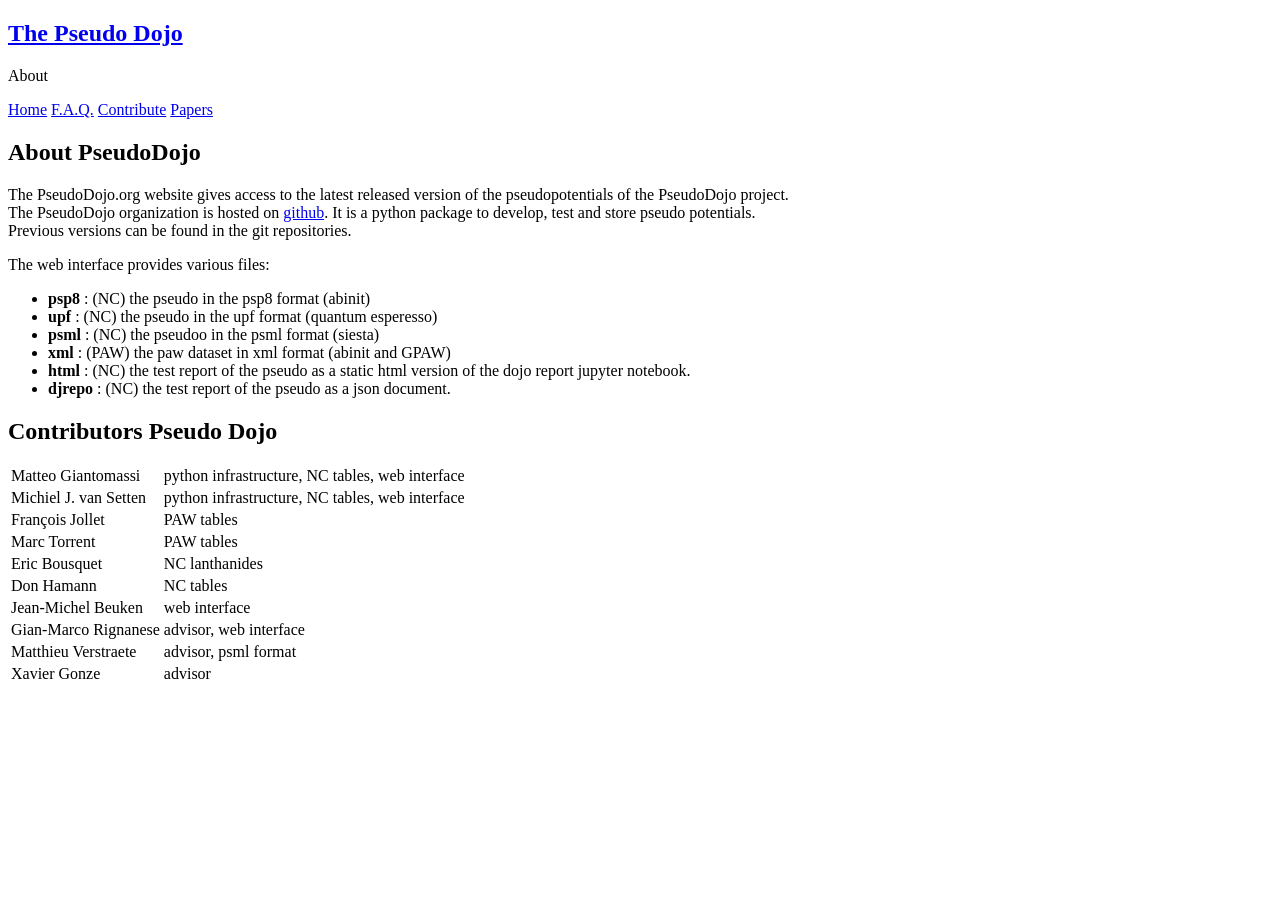
==== about.html @ 09f4ed9c "Remove ga" ====
<!DOCTYPE html>
<!--[if IE 7]>
<html class="ie ie7" lang="en-US">
<![endif]-->
<!--[if IE 8]>
<html class="ie ie8" lang="en-US">
<![endif]-->
<!--[if !(IE 7) | !(IE 8)  ]><!-->
<html lang="en-US">
<!--<![endif]-->
<head>
<title>Pseudo Dojo</title>
<meta charset="utf-8"/>
<link rel="stylesheet" href="css/style.css" />
<link rel="icon" type="image/png" sizes="32x32" href="/favicon-32x32.png">
<link rel="icon" type="image/png" sizes="96x96" href="/favicon-96x96.png">
<link rel="icon" type="image/png" sizes="16x16" href="/favicon-16x16.png">
</head>

<body>
<div class="wrapper">
<div class="table">
  <aside class="infobox">
    <div class="intro">
      <h1 class="logo"><a href="index.html" title="The Pseudo Dojo">The Pseudo Dojo</a></h1>
    </div>
    <div class="download_button">
     About
    </div>
    <div class="menubar">
      <div class="menutext">
        <p>
          <a href="index.html"><span>Home</span></a>
          <a href="faq.html"><span>F.A.Q.</span></a>
          <a href="contribute.html"><span>Contribute</span></a>
          <span><a href="paperlist.html">Papers</a></span>
        </p>
      </div>
    </div>

<div class="generaltext">

<H1>About PseudoDojo</H1>

The PseudoDojo.org website gives access to the latest released version of the pseudopotentials of the PseudoDojo project.<BR>
The PseudoDojo organization is hosted on <a href="https://github.com/abinit/pseudo_dojo">github</a>.
It is a python package to develop, test and store pseudo potentials.<BR>
Previous versions can be found in the git repositories.<BR>

<P> The web interface provides various files:</P>
<ul>
<li><b>psp8</b>   : (NC) the pseudo in the psp8 format (abinit)</li>
<li><b>upf</b>    : (NC) the pseudo in the upf format (quantum esperesso)</li>
<li><b>psml</b>   : (NC) the pseudoo in the psml format (siesta)</li>
<li><b>xml</b>    : (PAW) the paw dataset in xml format (abinit and GPAW)</li>
<li><b>html</b>   : (NC) the test report of the pseudo as a static html version of the dojo report jupyter notebook.</li>
<li><b>djrepo</b> : (NC) the test report of the pseudo as a json document.</li>
</ul>

<H1>Contributors Pseudo Dojo</H1>

<table>
<tr><td>Matteo Giantomassi</td><td>python infrastructure, NC tables, web interface</td></tr>
<tr><td>Michiel J. van Setten</td><td>python infrastructure, NC tables, web interface</td></tr>
<tr><td>François Jollet</td><td>PAW tables</td></tr>
<tr><td>Marc Torrent</td><td>PAW tables</td></tr>
<tr><td>Eric Bousquet</td><td>NC lanthanides</td></tr>
<tr><td>Don Hamann</td><td>NC tables</td></tr>
<tr><td>Jean-Michel Beuken</td><td>web interface</td></tr>
<tr><td>Gian-Marco Rignanese</td><td>advisor, web interface</td></tr>
<tr><td>Matthieu Verstraete</td><td>advisor, psml format</td></tr>
<tr><td>Xavier Gonze</td><td>advisor</td></tr>
</table>
</div>
</aside>
</div>
</div>

<script type="text/javascript" language="javascript">
<!--
// Email obfuscator script 2.1 by Tim Williams, University of Arizona
// Random encryption key feature coded by Andrew Moulden
// This code is freeware provided these four comment lines remain intact
// A wizard to generate this code is at http://www.jottings.com/obfuscator/
//{ coded = "gyKWydT.o74Pd88d4@xKTcxo7y4.hd"
//  key = "759T0NGqdsyKjorHngtOE1up2h3MUASRafzlXZFPeIicLv4w8mC6xYBWDbQVJk"
//  shift=coded.length
//  link=""
//  for (i=0; i<coded.length; i++) {
//    if (key.indexOf(coded.charAt(i))==-1) {
//      ltr = coded.charAt(i)
//      link += (ltr)
//    }
//    else {
//      ltr = (key.indexOf(coded.charAt(i))-shift+key.length) % key.length
//      link += (key.charAt(ltr))
//    }
//  }
//document.write("<a href='mailto:"+link+"'>contact us</a>")
//}
//-->
//</script><noscript>Sorry, you need Javascript for this.</noscript>

</body>
</html>
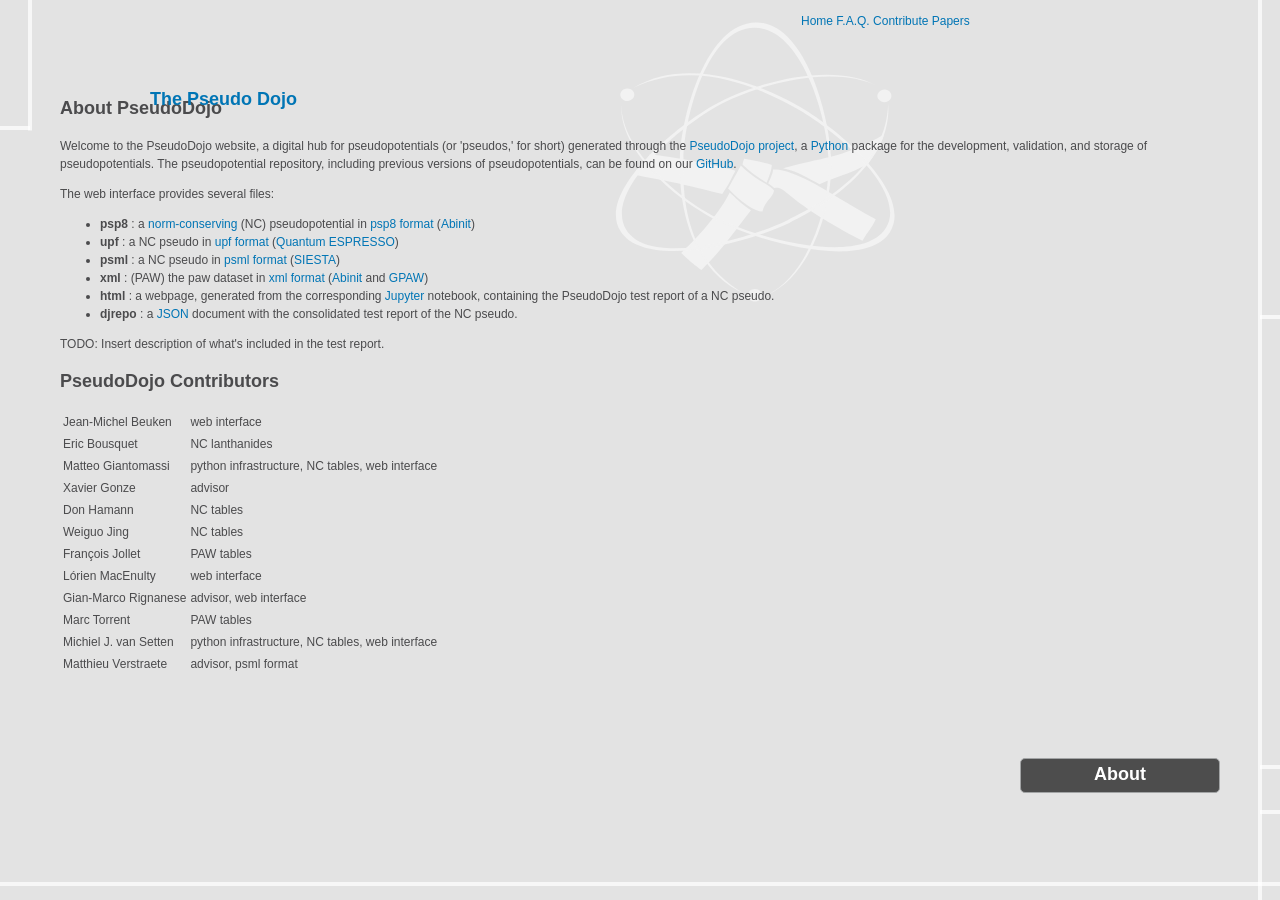
==== commit 9cbcd381: "Merge remote-tracking branch 'lorien/landing'" ====
--- a/about.html
+++ b/about.html
@@ -42,34 +42,35 @@
 
 <H1>About PseudoDojo</H1>
 
-The PseudoDojo.org website gives access to the latest released version of the pseudopotentials of the PseudoDojo project.<BR>
-The PseudoDojo organization is hosted on <a href="https://github.com/abinit/pseudo_dojo">github</a>.
-It is a python package to develop, test and store pseudo potentials.<BR>
-Previous versions can be found in the git repositories.<BR>
+Welcome to the PseudoDojo website, a digital hub for pseudopotentials (or 'pseudos,' for short) generated through the <a href="https://perso.uclouvain.be/gian-marco.rignanese/publications/A083.pdf" target="_blank" rel="noopener">PseudoDojo project</a>, a <a href="https://www.python.org/" target="_blank" rel="noopener">Python</a> package for the development, validation, and storage of pseudopotentials. The pseudopotential repository, including previous versions of pseudopotentials, can be found on our <a href="https://github.com/abinit/pseudo_dojo" target="_blank" rel="noopener">GitHub</a>.<BR>
 
-<P> The web interface provides various files:</P>
+<P> The web interface provides several files:</P>
 <ul>
-<li><b>psp8</b>   : (NC) the pseudo in the psp8 format (abinit)</li>
-<li><b>upf</b>    : (NC) the pseudo in the upf format (quantum esperesso)</li>
-<li><b>psml</b>   : (NC) the pseudoo in the psml format (siesta)</li>
-<li><b>xml</b>    : (PAW) the paw dataset in xml format (abinit and GPAW)</li>
-<li><b>html</b>   : (NC) the test report of the pseudo as a static html version of the dojo report jupyter notebook.</li>
-<li><b>djrepo</b> : (NC) the test report of the pseudo as a json document.</li>
+<li><b>psp8</b>   : a <a href="https://www.tcm.phy.cam.ac.uk/castep/documentation/WebHelp/content/modules/castep/thcastepnormpseudo.htm" target="_blank" rel="noopener">norm-conserving</a> (NC) pseudopotential in <a href="https://docs.abinit.org/developers/psp8_info/" target="_blank" rel="noopener">psp8 format</a> (<a href="https://www.abinit.org/" target="_blank" rel="noopener">Abinit</a>)</li>
+<li><b>upf</b>    : a NC pseudo in <a href="https://pseudopotentials.quantum-espresso.org/home/unified-pseudopotential-format" target="_blank" rel="noopener">upf format</a> (<a href="https://www.quantum-espresso.org/" target="_blank" rel="noopener">Quantum ESPRESSO</a>)</li>
+<li><b>psml</b>   : a NC pseudo in <a href="https://esl.cecam.org/en/data/psml/" target="_blank" rel="noopener">psml format</a> (<a href="https://siesta-project.org/siesta/About/overview.html" target="_blank" rel="noopener">SIESTA</a>)</li>
+<li><b>xml</b>    : (PAW) the paw dataset in <a href="https://esl.cecam.org/en/data/paw-xml/" target="_blank" rel="noopener">xml format</a> (<a href="https://www.abinit.org/" target="_blank" rel="noopener">Abinit</a> and <a href="https://gpaw.readthedocs.io/" target="_blank" rel="noopener">GPAW</a>)</li>
+<li><b>html</b>   : a webpage, generated from the corresponding <a href="https://jupyter.org/" target="_blank" rel="noopener">Jupyter</a> notebook, containing the PseudoDojo test report of a NC pseudo.</li>
+<li><b>djrepo</b> : a <a href="https://www.json.org/json-en.html" target="_blank" rel="noopener">JSON</a> document with the consolidated test report of the NC pseudo.</li>
 </ul>
 
-<H1>Contributors Pseudo Dojo</H1>
+TODO: Insert description of what's included in the test report.
+
+<H1>PseudoDojo Contributors</H1>
 
 <table>
+<tr><td>Jean-Michel Beuken</td><td>web interface</td></tr>
+<tr><td>Eric Bousquet</td><td>NC lanthanides</td></tr>
 <tr><td>Matteo Giantomassi</td><td>python infrastructure, NC tables, web interface</td></tr>
+<tr><td>Xavier Gonze</td><td>advisor</td></tr>
+<tr><td>Don Hamann</td><td>NC tables</td></tr>
+<tr><td>Weiguo Jing</td><td>NC tables</td></tr>
+<tr><td>François Jollet</td><td>PAW tables</td></tr>
+<tr><td>Lórien MacEnulty</td><td>web interface</td></tr>
+<tr><td>Gian-Marco Rignanese</td><td>advisor, web interface</td></tr>
+<tr><td>Marc Torrent</td><td>PAW tables</td></tr>
 <tr><td>Michiel J. van Setten</td><td>python infrastructure, NC tables, web interface</td></tr>
-<tr><td>François Jollet</td><td>PAW tables</td></tr>
-<tr><td>Marc Torrent</td><td>PAW tables</td></tr>
-<tr><td>Eric Bousquet</td><td>NC lanthanides</td></tr>
-<tr><td>Don Hamann</td><td>NC tables</td></tr>
-<tr><td>Jean-Michel Beuken</td><td>web interface</td></tr>
-<tr><td>Gian-Marco Rignanese</td><td>advisor, web interface</td></tr>
 <tr><td>Matthieu Verstraete</td><td>advisor, psml format</td></tr>
-<tr><td>Xavier Gonze</td><td>advisor</td></tr>
 </table>
 </div>
 </aside>
--- a/css/style.css
+++ b/css/style.css
@@ -0,0 +1,917 @@
+@charset "utf-8";
+
+/* ------------------------------------------------------ GENERAL */
+html{font-size:100%;}
+
+.hidden{display:none;}
+
+a {
+  color:#0075b5;
+  text-decoration:none;
+}
+a:hover,
+a:focus {text-decoration:underline;}
+
+img {
+  max-width:100%;
+  height:auto;
+}
+
+:focus-visible {
+  outline: 2px solid #00B89C;
+  outline-offset: 2px;
+}
+
+.introjs-helperNumberLayer {
+  background: #00B89C !important;
+}
+
+.introjs-progressbar {
+  background-color: #00B89C !important;
+}
+
+/* ------------------------------------------------------ BACKGROUND LAYER */
+body {
+  margin: 0;
+  background: #e3e3e3;
+  font-family: Helvetica, Arial, sans-serif;
+  font-size: 0.75rem;
+  line-height: 1.5;
+  color: #4B4B4D;
+}
+
+/* body > * {
+  position: relative;
+  z-index: 1;
+} */
+
+body::before {
+  content: "";
+  position: fixed;
+  inset: 0;
+  pointer-events: none;
+  z-index: 0;
+  background-repeat: no-repeat;
+  background-image:
+    url("../img/logo_light.svg"),
+    linear-gradient(to right, rgba(255,255,255,0.7) 4px, transparent 4px),
+    linear-gradient(to right, rgba(255,255,255,0.7) 4px, transparent 4px),
+    linear-gradient(to right, rgba(255,255,255,0.7) 4px, transparent 4px),
+    linear-gradient(to right, rgba(255,255,255,0.7) 4px, transparent 4px),
+    linear-gradient(to bottom, rgba(255,255,255,0.7) 4px, transparent 4px),
+    linear-gradient(to bottom, rgba(255,255,255,0.7) 4px, transparent 4px),
+    linear-gradient(to bottom, rgba(255,255,255,0.7) 4px, transparent 4px),
+    linear-gradient(to bottom, rgba(255,255,255,0.7) 4px, transparent 4px),
+    linear-gradient(to bottom, rgba(255,255,255,0.7) 4px, transparent 4px);
+  background-size:
+    280px 280px,
+    4px 100vh,
+    4px 100vh,
+    4px 100vh,
+    4px 14.5vh,
+    100vw 4px,
+    calc(50% - 610px) 4px,
+    100px 4px,
+    50px 4px,
+    50px 4px;
+  background-position:
+    calc(59vw - 140px) calc(18vh - 140px),
+    calc(50% - 645px) 0,
+    calc(50% + 670px) 0,
+    calc(50% + 620px) 0,
+    calc(50% - 610px) 0,
+    0 98vh,
+    0 14vh,
+    calc(50% + 670px) 90vh,
+    calc(50% + 645px) 35vh,
+    calc(50% + 645px) 85vh;
+}
+
+/* ------------------------------------------------------ MAIN MENU */
+.menubar {
+  position:fixed;
+  display: inline-block;
+  right:5%;
+  top:0px;
+  z-index:5;
+  width:415px;
+  height:30px;
+  -webkit-transition:all 0.5s ease-out;
+  -moz-transition:all 0.5s ease-out;
+  transition:all 0.5s ease-out;
+  -webkit-box-sizing:border-box;
+  -moz-box-sizing:border-box;
+  -o-box-sizing:border-box;
+  box-sizing:border-box;
+}
+
+.menuitem {
+  background: #444444;
+  width: 125px;
+  height: 30px;
+  padding: 20px 15px 15px 15px;
+  margin: 0px 5px 0px 5px;
+  -moz-border-radius: 0px;
+  -webkit-border-radius: 0px 0px 6px 6px;
+  border-radius: 0px 0px 6px 6px;
+  -webkit-box-shadow:0 1px 3px 0 rgba(0, 0, 0, 0.25);
+}
+
+.menuitem a {
+  font-size:20px;
+  text-decoration:none;
+  font-weight:bold;
+  color: white;
+  text-align: center;
+  vertical-align: middle;
+  line-height: 50px;
+}
+
+.menuitem:hover,
+.menuitem:focus {
+  background: #00B89C;
+}
+
+/* --------------------------------------------- INTRO STUFF (Logo, selectors, etc) */
+.intro {
+  position: absolute;
+  width: 700px;
+  left: calc(50% - 490px);
+  top: 0px;
+  height: 300px;
+  display: flex;
+  align-items: flex-start;
+  gap: 0px;
+  z-index: 5 !important;
+}
+
+.intro .logo {
+  margin-top:6px;
+  height:150px;
+}
+
+.arrow img {
+  height: 340px;
+  width: auto;
+  display: block;
+}
+
+/* ---------------------------- Quick Tutorial Button */
+.help_button { 
+  position:absolute;
+  z-index:30;
+  top:150px;
+  left:160px;
+  width:120px;
+  color:#FFFFFF;
+  text-align:center;
+  font-size:14px;
+  font-weight:bold;
+  float:left;
+  margin:8px 8px 7px 7px;
+  padding:2px;
+  background:#4D4D4D;
+  border:1px solid #A2A4A5;
+  border-radius:5px;
+  animation: zoomIn 2s 1;
+}
+
+.help_button:hover,
+.help_button:focus {
+  cursor: pointer;
+  background: #00B89C;
+}
+
+/* ---------------------------- Toggle for Testing Mode */
+.mode-wrapper {
+  position: absolute;
+  top:210px;
+  left:60px;
+  width:230px;
+  display: flex;
+  flex-direction: column;
+  align-items: center;
+  gap: 6px;
+}
+
+.mode-toggle {
+  display: flex;
+  align-items: center;
+  gap: 10px;
+  line-height: 95%;
+  font-size: 14px;
+  color: #444;
+}
+
+/* Labels */
+.mode-label {
+  opacity: 0.6;
+  transition: opacity 0.2s ease;
+}
+
+.toggle-label {
+  font-size: 16px;
+  font-style: italic;
+  color: #00B89C;
+  text-align: center;
+}
+
+/* Highlight active side */
+#modeToggle:not(:checked) ~ .right,
+#modeToggle:checked ~ .left {opacity: 0.6;}
+
+#modeToggle:not(:checked) ~ .left,
+#modeToggle:checked ~ .right {opacity: 1;}
+
+/* Switch container */
+.switch {
+  position: relative;
+  width: 40px;
+  height: 22px;
+}
+
+.switch input:focus + .slider {
+  outline: 2px solid #333;
+  outline-offset: 2px;
+}
+
+/* Hide default checkbox */
+.switch input {
+  opacity: 0;
+  width: 0;
+  height: 0;
+}
+
+/* Track */
+.slider {
+  position: absolute;
+  inset: 0;
+  background-color: #ccc;
+  border-radius: 22px;
+  cursor: pointer;
+  transition: background-color 0.25s ease;
+}
+
+/* Knob */
+.slider::before {
+  content: "";
+  position: absolute;
+  height: 18px;
+  width: 18px;
+  left: 2px;
+  top: 2px;
+  background-color: white;
+  border-radius: 50%;
+  transition: transform 0.25s ease;
+}
+
+/* ON state */
+.switch input:checked + .slider {background-color: #00B89C;}
+.switch input:checked + .slider::before {transform: translateX(15px);}
+
+/* ---------------------------- Pseudo Selection Bars */
+.selection_bar {
+  display: flex;
+  flex-direction: column;
+  align-items: flex-start;
+  gap: 5px;
+  margin: 10px 0px 0px -10px;
+  z-index: 5 !important;
+}
+
+.selector {
+  display: flex;
+  flex-direction: row;
+  height: 25px;
+  background:  #444444;
+  padding: 5px 5px;
+  border-radius: 5px;
+}
+
+.selector label {
+  font-size: 15px;
+  margin-bottom: 4px;
+  color: #ffffff;
+  padding-left: 5px;
+}
+
+.selector select {
+  appearance: none;
+  margin-left: 10px;
+  padding: 4px 6px;
+  border-radius: 10px;
+  border: none;
+  font-size: 15px;
+  background: rgba(255,255,255,0.9);
+  color: #333;
+  cursor: pointer;
+  width: 150px;
+}
+
+.selector select:hover,
+.selector select:focus {background: white;}
+
+/* ----------------------------- Citation Box */
+
+.citation_box {
+  position: absolute;
+  left: 750px;
+  top: 75px;
+  width: 29vw;
+  height: 40px;
+  display: flex;
+  align-items: flex-start;
+  z-index: 10;
+}
+
+.citation_box .pleasecite {
+  width: 70px;
+  height: 35px;
+  background: #00B89C;
+  color: white;
+  padding: 5px;
+  font-size: 16;
+  text-align: right;
+  -moz-border-radius: 0px;
+  -webkit-border-radius: 6px 0px 0px 6px;
+  border-radius: 6px 0px 0px 6px;
+}
+
+.citation_box .citation {
+  display: block;
+  background: #4D4D4D;
+  color: white;
+  height: 35px;
+  padding: 5px;
+  -moz-border-radius: 0px;
+  -webkit-border-radius: 0px 6px 6px 0px;
+  border-radius: 0px 6px 6px 0px;
+}
+
+.citation:hover,
+.citation:focus {cursor: pointer;}
+
+/* ------------------------------- Alert/Warning Box */
+.alert {
+  position: absolute;
+  left: 0px;
+  top: 200px;
+  width: 7vw;
+  height: auto;
+  z-index: 10;
+  -webkit-border-radius: 0px 6px 6px 0px;
+  box-shadow: 0 1px 3px rgba(0,0,0,0.5);
+  border-radius: 0px 6px 6px 0px;
+  text-align: left;
+  padding: 8px;
+  color: white;
+  font-size: 14px;
+}
+
+.success{background-color: #4CAF50;}
+.info{background-color: #2196F3;}
+.warning{background-color: #ed8c1c;}
+
+.closebtn {
+  margin-left: 15px;
+  color: white;
+  font-weight: bold;
+  float: right;
+  font-size: 22px;
+  line-height: 20px;
+  cursor: pointer;
+  transition: 0.3s;
+}
+
+.closebtn:hover,
+.closebtn:focus {color: black;}
+
+/* ------------------------------------------------------ DETAIL BOX */
+.detail-wrap {
+  position: absolute;
+  display: inline-block;
+  width: 220px;
+  height: 180px;
+  left: -30px;
+  bottom: -70px;
+}
+
+.detail {
+  position: absolute;
+  width: 116px;
+  height: 140px;
+  padding: 6px;
+  background: #fff;
+  border: 1px solid #A2A4A5;
+  border-radius: 4px;
+  box-shadow: 0 1px 3px rgba(0,0,0,0.25);
+  box-sizing: border-box;
+}
+
+.zee {
+  position: absolute;
+  top: 6px;
+  line-height: 1;
+  left: 6px;
+  font-size: 22px;
+}
+
+.valence {
+  position: absolute;
+  top: 6px;
+  right: 6px;
+  line-height: 1;
+  font-size: 22px;
+}
+
+.levels {
+  position: absolute;
+  right: 6px;
+  top: 40px;
+  display: flex;
+  flex-direction: column;
+  gap: 5px;
+  font-size: 18px;
+  line-height: 1;
+  text-align: right;
+}
+
+.element {
+  position: absolute;
+  bottom: 22px;
+  left: 6px;
+  line-height: 1;
+  font-size: 56px;
+}
+
+.name {
+  position: absolute;
+  bottom: 6px;
+  left: 6px;
+  line-height: 1;
+  font-size: 16px;
+}
+
+.label {
+  position: absolute;
+  font-size: 16px;
+  color: #00B89C;
+  font-style: italic;
+  line-height: 85%;
+  width: 20px;
+}
+
+.label-z {
+  top: -75px;
+  left: -60px;
+}
+
+.label-nv {
+  top: -25px;
+  right: 30px;
+  width: 150px;
+  text-align: right;
+}
+
+.label-ecut {
+  left: 150px;
+  top: 57px;
+}
+
+.label-ecut sub{font-style: normal;}
+
+.squiggles {
+  position: absolute;
+  height: auto;
+  pointer-events: none;
+  z-index: 20;
+}
+
+.atnum {
+  top: -42px;
+  left: -45px;
+  width: 50px;
+}
+
+.bracket {
+  top: 38px;
+  left: 120px;
+  width: 24px;
+}
+
+.vale {
+  top: 3px;
+  left: 112px;
+  width: 50px;
+  transform: rotate(5deg);
+}
+
+/* --------------------------------------------- Periodic Table */
+.wrapper {
+  width:1160px;
+  margin:80px auto 0;
+}
+
+.table {
+  position:relative;
+  float:left;
+}
+
+.relative_position {
+  position: relative;
+  left: 30px;
+}
+
+.plugin {
+  cursor:pointer;
+  position:relative;
+  width:55px;
+  height:65px;
+  float:left;
+  margin:0 0 10px 10px;
+  padding:2px;
+  border:1px solid #A2A4A5;
+  -webkit-border-top-right-radius:2px;
+  -webkit-border-bottom-right-radius:2px;
+  -webkit-border-bottom-left-radius:2px;
+  -webkit-border-top-left-radius:2px;
+  -moz-border-radius-topright:2px;
+  -moz-border-radius-bottomright:2px;
+  -moz-border-radius-bottomleft:2px;
+  -moz-border-radius-topleft:2px;
+  -ms-border-radius-topright:2px;
+  -ms-border-radius-bottomright:2px;
+  -ms-border-radius-bottomleft:2px;
+  -ms-border-radius-topleft:2px;
+  -o-border-radius-topright:2px;
+  -o-border-radius-bottomright:2px;
+  -o-border-radius-bottomleft:2px;
+  -o-border-radius-topleft:2px;
+  border-top-right-radius:2px;
+  border-bottom-right-radius:2px;
+  border-bottom-left-radius:2px;
+  border-top-left-radius:2px;
+  -moz-background-clip:padding;
+  -webkit-background-clip:padding-box;
+  background-clip:padding-box;
+  -webkit-box-shadow:0 1px 3px 0 rgba(0, 0, 0, 0.25);
+  -moz-box-shadow:0 1px 3px 0 rgba(0, 0, 0, 0.25);
+  -ms-box-shadow:0 1px 3px 0 rgba(0, 0, 0, 0.25);
+  -o-box-shadow:0 1px 3px 0 rgba(0, 0, 0, 0.25);
+  box-shadow:0 1px 3px 0 rgba(0, 0, 0, 0.25);
+  -webkit-box-sizing:border-box;
+  -moz-box-sizing:border-box;
+  -o-box-sizing:border-box;
+  box-sizing:border-box;
+  counter-increment:plugins;
+}
+
+/* ------ Element background colors */
+.plugin.bg_hydrogen{background:#C5CEFF;}
+.plugin.bg_alkali{background:#A3B2D7;}
+.plugin.bg_alkaline{background:#A7C0D2;}
+.plugin.bg_transition_metal{background:#BBECE2;}
+.plugin.bg_post_transition_metal{background:#C7E1C2;}
+.plugin.bg_metalloid{background:#E3DFBE;}
+.plugin.bg_nonmetal{background:#E5C9A9;}
+.plugin.bg_halogen{background:#D29292;}
+.plugin.bg_noble_gas{background:#D26969;}
+.plugin.bg_lanthanoid{background:#DFF4EA;}
+.plugin.bg_actinoid{background:#F4D6D6;}
+.plugin.bg_she{background:#82E0AA;}
+.plugin.bg_unknown {
+  background:#E3E3E3;
+  color: #A3A3A3 !important;
+}
+
+.bg_unknown .valence,
+.bg_unknown .l_top,
+.bg_unknown .l_middle,
+.bg_unknown .l_bottom {display: none !important;} 
+
+.plugin .zee {
+  position: absolute;
+  top:2px;
+  left:3px;
+  width:25px;
+  font-size:12px;
+  line-height:1;
+  text-align: left;
+}
+
+.plugin .valence {
+  position: absolute;
+  top:2px;
+  right:3px;
+  font-size:12px;
+  line-height:1;
+  text-align:right;
+  width:15px;
+}
+
+.plugin .element {
+  position: absolute;
+  bottom:14px;
+  left:3px;
+  font-size:20px;
+  line-height:1;
+  text-align:left;
+}
+
+.plugin .name-wrap .name {
+  position: absolute;
+  bottom:2px;
+  left:3px;
+  font-size:9px;
+  line-height:1.3;
+  text-align:left;
+  display:table-cell;
+  vertical-align:middle;
+}
+
+.plugin .l_top {
+  position: absolute;
+  top:18px;
+  right:2px;
+  font-size:10px;
+  line-height:1;
+  text-align:right;
+}
+
+.plugin .l_middle {
+  position: absolute;
+  top:28px;
+  right:2px;
+  font-size:10px;
+  line-height:1;
+  text-align:right;
+}
+
+.plugin .l_bottom {
+  position: absolute;
+  top:38px;
+  right:2px;
+  font-size:10px;
+  line-height:1;
+  text-align:right;
+}
+
+.plugin .empty {
+  margin-top:10px;
+}
+
+.plugin.detail_l {
+  z-index:5;
+  counter-increment:none;
+}
+
+/* ---- Positions of the elements in PT  */
+.plugin.nth-of-type-float,
+.plugin:nth-of-type(2) {float:right;}
+.plugin.nth-of-type-margin,
+.plugin:nth-of-type(5),
+.plugin:nth-of-type(13) {margin-left:660px;}
+.plugin:nth-of-type(57) {
+  margin-left:75px;
+  margin-top:150px;
+}
+.plugin:nth-of-type(58),
+.plugin:nth-of-type(59),
+.plugin:nth-of-type(60),
+.plugin:nth-of-type(61),
+.plugin:nth-of-type(62),
+.plugin:nth-of-type(63),
+.plugin:nth-of-type(64),
+.plugin:nth-of-type(65),
+.plugin:nth-of-type(66),
+.plugin:nth-of-type(67),
+.plugin:nth-of-type(68),
+.plugin:nth-of-type(69),
+.plugin:nth-of-type(70),
+.plugin:nth-of-type(71) {margin-top:150px;}
+.plugin:nth-of-type(72){margin-left:195px;margin-top:-225px;}
+.plugin:nth-of-type(73){margin-left:260px;margin-top:-225px;}
+.plugin:nth-of-type(74){margin-left:325px;margin-top:-225px;}
+.plugin:nth-of-type(75){margin-left:390px;margin-top:-225px;}
+.plugin:nth-of-type(76){margin-left:455px;margin-top:-225px;}
+.plugin:nth-of-type(77){margin-left:520px;margin-top:-225px;}
+.plugin:nth-of-type(78){margin-left:585px;margin-top:-225px;}
+.plugin:nth-of-type(79){margin-left:650px;margin-top:-225px;}
+.plugin:nth-of-type(80){margin-left:715px;margin-top:-225px;}
+.plugin:nth-of-type(81){margin-left:780px;margin-top:-225px;}
+.plugin:nth-of-type(82){margin-left:845px;margin-top:-225px;}
+.plugin:nth-of-type(83){margin-left:910px;margin-top:-225px;}
+.plugin:nth-of-type(84){margin-left:975px;margin-top:-225px;}
+.plugin:nth-of-type(85){margin-left:1040px;margin-top:-225px;}
+.plugin:nth-of-type(86){margin-left:1105px;margin-top:-225px;}
+.plugin:nth-of-type(87){margin-left:0px;margin-top:-150px;}
+.plugin:nth-of-type(88){margin-left:65px;margin-top:-150px;}
+.plugin:nth-of-type(89){margin-left:195px;}
+.plugin:nth-of-type(104){margin-left:195px;margin-top:-225px;}
+.plugin:nth-of-type(105){margin-left:260px;margin-top:-225px;}
+.plugin:nth-of-type(106){margin-left:325px;margin-top:-225px;}
+.plugin:nth-of-type(107){margin-left:390px;margin-top:-225px;}
+.plugin:nth-of-type(108){margin-left:455px;margin-top:-225px;}
+.plugin:nth-of-type(109){margin-left:520px;margin-top:-225px;}
+.plugin:nth-of-type(110){margin-left:585px;margin-top:-225px;}
+.plugin:nth-of-type(111){margin-left:650px;margin-top:-225px;}
+.plugin:nth-of-type(112){margin-left:715px;margin-top:-225px;}
+.plugin:nth-of-type(113){margin-left:780px;margin-top:-225px;}
+.plugin:nth-of-type(114){margin-left:845px;margin-top:-225px;}
+.plugin:nth-of-type(115){margin-left:910px;margin-top:-225px;}
+.plugin:nth-of-type(116){margin-left:975px;margin-top:-225px;}
+.plugin:nth-of-type(117){margin-left:1040px;margin-top:-225px;}
+.plugin:nth-of-type(118){margin-left:1105px;margin-top:-225px;}
+.plugin.nth-of-type-clear,
+.plugin:nth-of-type(1),
+.plugin:nth-of-type(3),
+.plugin:nth-of-type(11),
+.plugin:nth-of-type(19),
+.plugin:nth-of-type(37),
+.plugin:nth-of-type(55){
+  clear:both;
+  margin-left:0;
+}
+
+/* ------------------------------------------------------ DOWNLOAD TABLE BUTTON */
+.download_button {
+  position: absolute;
+  right:0px;
+  top:670px;
+  width:200px;
+  height:35px;
+  color:#FFFFFF;
+  text-align:center;
+  font-size:18px;
+  font-weight:bold;
+  float:right;
+  margin:8px 0px 7px 7px;
+  padding:2px;
+  background:#4D4D4D;
+  border:1px solid #A2A4A5;
+  border-radius:5px;
+  -webkit-border-radius:5px;
+  -moz-border-radius:5px;
+  -ms-border-radius:5px;
+  -o-border-radius:5px;
+  box-sizing:border-box;
+  -webkit-box-sizing:border-box;
+  -moz-box-sizing:border-box;
+  -o-box-sizing:border-box;
+}
+
+.download_button:hover,
+.download_button:focus {
+  background: #00B89C;
+  cursor:pointer;
+}
+
+/* ------------------------------------------------------ TOOLTIP? */
+.tooltip {
+  position:absolute;
+  z-index:10;
+  right:60px;
+  top:-1px;
+  width:650px;
+  height:369px;
+  background:#fffeb8;
+  border:1px solid #9E9E9E;
+  color:#333;
+  cursor:auto;
+  -webkit-transition:all 0.5s ease-out;
+  -moz-transition:all 0.5s ease-out;
+  transition:all 0.5s ease-out;
+  -webkit-box-shadow:0 1px 3px rgba(0, 0, 0, 0.25);
+  -moz-box-shadow:0 1px 3px rgba(0, 0, 0, 0.25);
+  -ms-box-shadow:0 1px 3px rgba(0, 0, 0, 0.25);
+  -o-box-shadow:0 1px 3px rgba(0, 0, 0, 0.25);
+  box-shadow:0 1px 3px rgba(0, 0, 0, 0.25);
+}
+
+.tooltip.right {
+  left:60px;
+}
+
+.tooltip.bottomtop {
+  top:-286px;
+}
+
+.tooltip.bottomtop:after,.tooltip.bottomtop:before {
+  top:auto;
+  bottom:30px;
+}
+
+.tooltip:after,.tooltip:before {
+  left:100%;
+  border:solid transparent;
+  content:" ";
+  height:0;
+  width:0;
+  position:absolute;
+  pointer-events:none;
+}
+
+.tooltip.right:after,.tooltip.right:before {
+  left:auto;
+  right:100%;
+}
+
+.tooltip:after {
+  border-color:rgba(255, 255, 255, 0);
+  border-left-color:#fffeb8;border-width:11px;
+  top:30px;
+}
+
+.tooltip.right:after {
+  border-left-color:rgba(255, 255, 255, 0);
+  border-right-color:#fffeb8;
+}
+
+.tooltip:before {
+  border-color:rgba(204, 204, 204, 0);
+  border-left-color:#333;
+  border-width:11px;
+  top:30px;
+}
+
+.tooltip.right:before {
+  border-left-color:rgba(204, 204, 204, 0);
+  border-right-color:#333;
+}
+
+.tooltip .tooltip-inner {
+  position:relative;
+  width:100%;
+  height:100%;
+  color:#fff;
+}
+
+.tooltip .tooltip-inner a {
+  color:#fff;
+}
+
+.tooltip .tooltip-inner .upper-wrap {
+  position:absolute;
+  top:15px;
+  left:15px;
+}
+
+.tooltip .tooltip-inner .name {
+  font-size:24px;
+}
+
+.tooltip .tooltip-inner .author,.tooltip .tooltip-inner .version {
+  font-size:12px;font-style:italic;
+}
+
+.tooltip .tooltip-inner .description {
+  position:absolute;
+  bottom:100px;
+  left:15px;
+}
+
+.tooltip .tooltip-inner .downloaded {
+  position:absolute;
+  bottom:0;
+  left:15px;
+  font-family:Baskerville,"Baskerville Old Face","Open Baskerville 0.0.53","Hoefler Text",Garamond,Georgia,"Times New Roman",serif;
+  font-weight:normal;
+  font-style:normal;
+  font-size:70px;
+}
+
+/* ------------------------------------------------------ FOOTER */
+.footer {
+  clear:both;
+  overflow:hidden;
+  margin-top:5px;
+  font-size:11px;
+}
+
+.footer p {
+  margin:0;
+}
+
+.footer a {
+  text-decoration:none;
+}
+
+.footer .copyright {
+  float:left;
+}
+
+.footer .info {
+  float:right;
+}
+
+.introjs-helperLayer {
+    background-color: rgba(255, 255, 255, 0.3);
+}
+
+.introjs-tooltip {
+  font-size: 16px;
+}
+
+
+
+
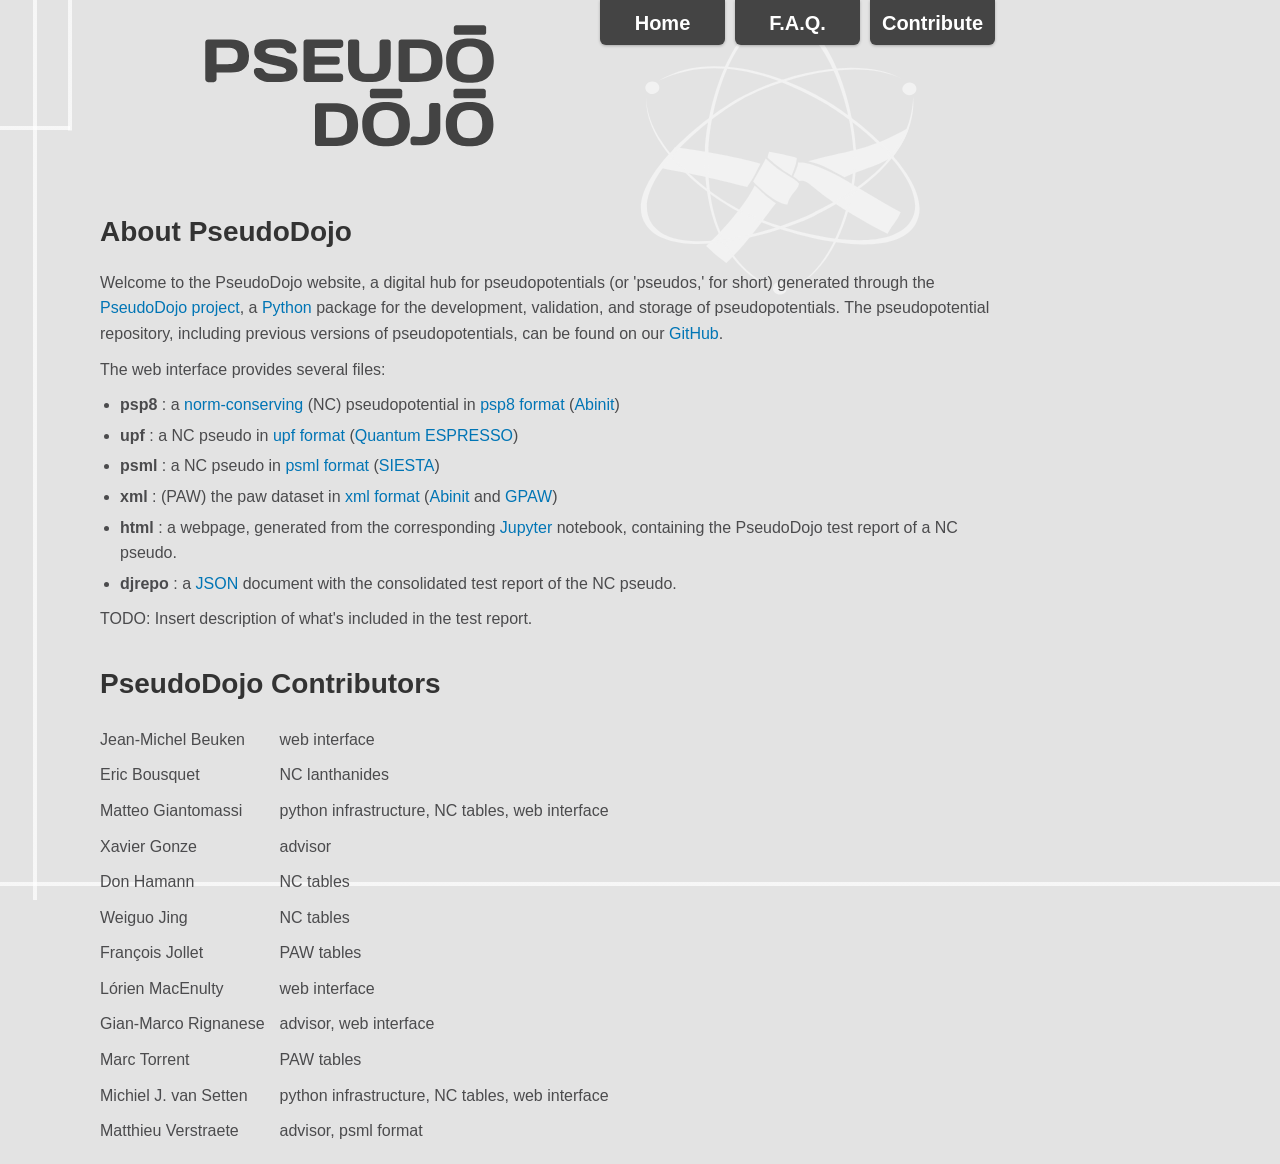
==== commit 97277f78: "Overhaul website: cross-browser fixes, layout improvements, and cleanup - Add CSS reset for consiste" ====
--- a/about.html
+++ b/about.html
@@ -11,31 +11,20 @@
 <head>
 <title>Pseudo Dojo</title>
 <meta charset="utf-8"/>
+<meta name="viewport" content="width=1360">
 <link rel="stylesheet" href="css/style.css" />
-<link rel="icon" type="image/png" sizes="32x32" href="/favicon-32x32.png">
-<link rel="icon" type="image/png" sizes="96x96" href="/favicon-96x96.png">
-<link rel="icon" type="image/png" sizes="16x16" href="/favicon-16x16.png">
+
 </head>
 
 <body>
 <div class="wrapper">
 <div class="table">
   <aside class="infobox">
-    <div class="intro">
-      <h1 class="logo"><a href="index.html" title="The Pseudo Dojo">The Pseudo Dojo</a></h1>
-    </div>
-    <div class="download_button">
-     About
-    </div>
+    <a href="index.html" title="The Pseudo Dojo" style="position:absolute; left:100px; top:-80px; z-index:5;"><img src="img/logo.svg" style="height:150px; margin-top:6px;"></a>
     <div class="menubar">
-      <div class="menutext">
-        <p>
-          <a href="index.html"><span>Home</span></a>
-          <a href="faq.html"><span>F.A.Q.</span></a>
-          <a href="contribute.html"><span>Contribute</span></a>
-          <span><a href="paperlist.html">Papers</a></span>
-        </p>
-      </div>
+      <span class="menuitem"><a href="index.html">Home</a></span>
+      <span class="menuitem"><a href="faq.html">F.A.Q.</a></span>
+      <span class="menuitem"><a href="contribute.html">Contribute</a></span>
     </div>
 
 <div class="generaltext">
--- a/css/style.css
+++ b/css/style.css
@@ -1,4 +1,22 @@
 @charset "utf-8";
+
+/* ------------------------------------------------------ RESET */
+*, *::before, *::after {
+  margin: 0;
+  padding: 0;
+  box-sizing: border-box;
+}
+
+button {
+  font: inherit;
+  color: inherit;
+  background: none;
+  border: none;
+  cursor: pointer;
+  -webkit-appearance: none;
+  -moz-appearance: none;
+  appearance: none;
+}
 
 /* ------------------------------------------------------ GENERAL */
 html{font-size:100%;}
@@ -45,10 +63,18 @@
   z-index: 1;
 } */
 
+body {
+  min-width: 1360px;
+}
+
 body::before {
   content: "";
-  position: fixed;
-  inset: 0;
+  position: absolute;
+  top: 0;
+  left: 0;
+  right: 0;
+  bottom: 0;
+  min-width: 1360px;
   pointer-events: none;
   z-index: 0;
   background-repeat: no-repeat;
@@ -75,7 +101,7 @@
     50px 4px,
     50px 4px;
   background-position:
-    calc(59vw - 140px) calc(18vh - 140px),
+    calc(50% + 100px) 15px,
     calc(50% - 645px) 0,
     calc(50% + 670px) 0,
     calc(50% + 620px) 0,
@@ -89,32 +115,26 @@
 
 /* ------------------------------------------------------ MAIN MENU */
 .menubar {
-  position:fixed;
-  display: inline-block;
-  right:5%;
-  top:0px;
+  position:absolute;
+  display: flex;
+  justify-content: flex-end;
+  right:0px;
+  top:-80px;
   z-index:5;
-  width:415px;
-  height:30px;
-  -webkit-transition:all 0.5s ease-out;
-  -moz-transition:all 0.5s ease-out;
   transition:all 0.5s ease-out;
-  -webkit-box-sizing:border-box;
-  -moz-box-sizing:border-box;
-  -o-box-sizing:border-box;
-  box-sizing:border-box;
 }
 
 .menuitem {
+  display: flex;
+  align-items: center;
+  justify-content: center;
   background: #444444;
   width: 125px;
-  height: 30px;
-  padding: 20px 15px 15px 15px;
+  height: 45px;
+  padding: 8px 15px;
   margin: 0px 5px 0px 5px;
-  -moz-border-radius: 0px;
-  -webkit-border-radius: 0px 0px 6px 6px;
   border-radius: 0px 0px 6px 6px;
-  -webkit-box-shadow:0 1px 3px 0 rgba(0, 0, 0, 0.25);
+  box-shadow: 0 1px 3px 0 rgba(0, 0, 0, 0.25);
 }
 
 .menuitem a {
@@ -123,8 +143,6 @@
   font-weight:bold;
   color: white;
   text-align: center;
-  vertical-align: middle;
-  line-height: 50px;
 }
 
 .menuitem:hover,
@@ -136,8 +154,8 @@
 .intro {
   position: absolute;
   width: 700px;
-  left: calc(50% - 490px);
-  top: 0px;
+  left: 100px;
+  top: -80px;
   height: 300px;
   display: flex;
   align-items: flex-start;
@@ -245,7 +263,10 @@
 /* Track */
 .slider {
   position: absolute;
-  inset: 0;
+  top: 0;
+  right: 0;
+  bottom: 0;
+  left: 0;
   background-color: #ccc;
   border-radius: 22px;
   cursor: pointer;
@@ -282,20 +303,23 @@
 .selector {
   display: flex;
   flex-direction: row;
-  height: 25px;
+  align-items: center;
+  justify-content: space-between;
   background:  #444444;
-  padding: 5px 5px;
+  padding: 4px 5px;
   border-radius: 5px;
 }
 
 .selector label {
-  font-size: 15px;
-  margin-bottom: 4px;
+  font-size: 14px;
   color: #ffffff;
   padding-left: 5px;
+  white-space: nowrap;
 }
 
 .selector select {
+  -webkit-appearance: none;
+  -moz-appearance: none;
   appearance: none;
   margin-left: 10px;
   padding: 4px 6px;
@@ -306,6 +330,9 @@
   color: #333;
   cursor: pointer;
   width: 150px;
+  text-align: center;
+  text-align-last: center;
+  -moz-text-align-last: center;
 }
 
 .selector select:hover,
@@ -315,37 +342,34 @@
 
 .citation_box {
   position: absolute;
-  left: 750px;
-  top: 75px;
-  width: 29vw;
-  height: 40px;
+  left: 759px;
+  top: 0px;
+  width: 335px;
+  height: 48px;
   display: flex;
-  align-items: flex-start;
+  align-items: stretch;
   z-index: 10;
 }
 
 .citation_box .pleasecite {
+  flex-shrink: 0;
   width: 70px;
-  height: 35px;
   background: #00B89C;
   color: white;
-  padding: 5px;
-  font-size: 16;
+  padding: 6px 8px;
+  font-size: 13px;
   text-align: right;
-  -moz-border-radius: 0px;
-  -webkit-border-radius: 6px 0px 0px 6px;
+  line-height: 1.4;
   border-radius: 6px 0px 0px 6px;
 }
 
 .citation_box .citation {
-  display: block;
   background: #4D4D4D;
   color: white;
-  height: 35px;
-  padding: 5px;
-  -moz-border-radius: 0px;
-  -webkit-border-radius: 0px 6px 6px 0px;
+  padding: 6px 8px;
+  font-size: 13px;
   border-radius: 0px 6px 6px 0px;
+  line-height: 1.4;
 }
 
 .citation:hover,
@@ -531,6 +555,8 @@
   margin:0 0 10px 10px;
   padding:2px;
   border:1px solid #A2A4A5;
+  line-height:normal;
+  text-align:left;
   -webkit-border-top-right-radius:2px;
   -webkit-border-bottom-right-radius:2px;
   -webkit-border-bottom-left-radius:2px;
@@ -912,6 +938,51 @@
   font-size: 16px;
 }
 
-
-
-
+/* ------------------------------------------------------ SUB-PAGES (About, FAQ, Contribute) */
+.infobox {
+  padding-top: 100px;
+}
+
+.generaltext {
+  font-size: 16px;
+  line-height: 1.6;
+  color: #4B4B4D;
+  max-width: 900px;
+}
+
+.generaltext h1 {
+  font-size: 28px;
+  margin: 30px 0 15px 0;
+  color: #333;
+}
+
+.generaltext h2 {
+  font-size: 22px;
+  margin: 25px 0 10px 0;
+  color: #444;
+}
+
+.generaltext p {
+  margin: 10px 0;
+}
+
+.generaltext ul {
+  margin: 10px 0 10px 20px;
+}
+
+.generaltext li {
+  margin: 5px 0;
+}
+
+.generaltext table {
+  margin: 15px 0;
+  border-collapse: collapse;
+}
+
+.generaltext table td {
+  padding: 5px 15px 5px 0;
+}
+
+
+
+
